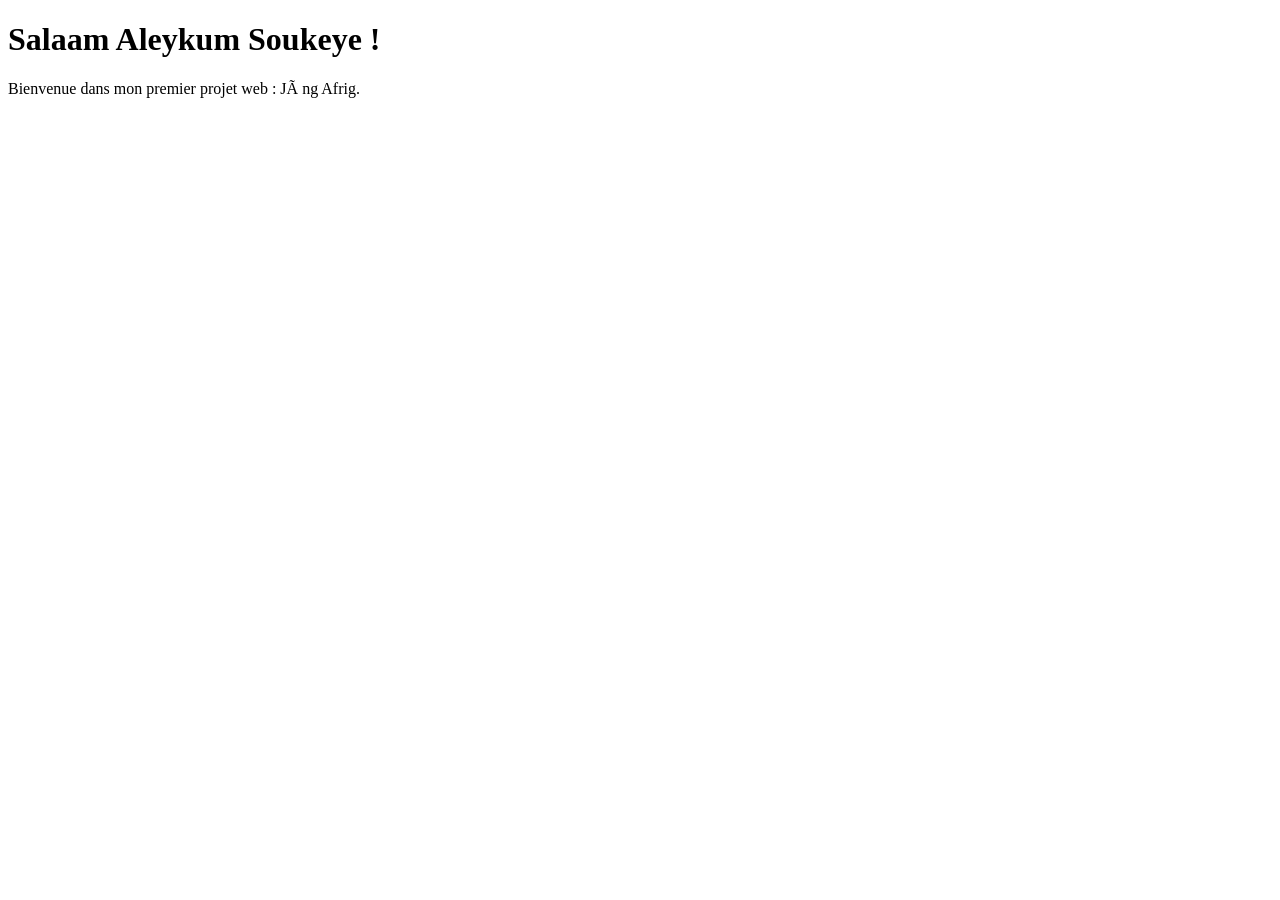
==== index.html @ 203031ad "preéparer un fichier" ====
<!DOCTYPE html>
<html lang="fr">
<head>
<meta charset="UTF -8">
<title >Salaam Aleykum Soukeye </title >
</head>
<body>
<h1>Salaam Aleykum Soukeye !</h1>
<p>Bienvenue dans mon premier projet web : Jàng Afrig.</p>
</body>
</html>
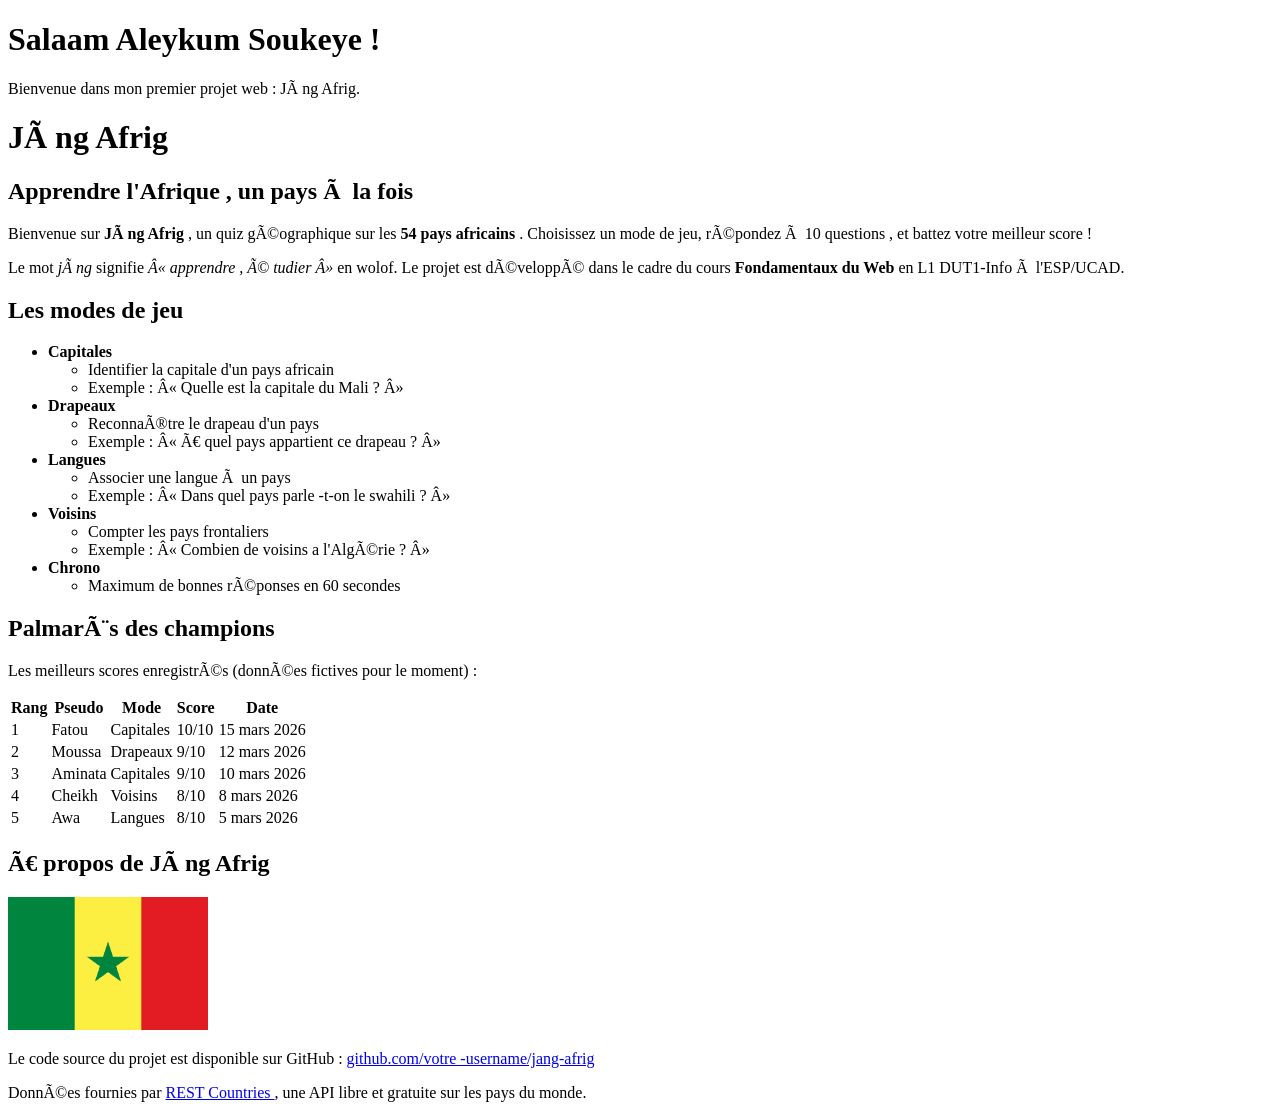
==== commit 0298d572: "v0.1 : page d'accueil HTML brut" ====
--- a/index.html
+++ b/index.html
@@ -8,4 +8,118 @@
 <h1>Salaam Aleykum Soukeye !</h1>
 <p>Bienvenue dans mon premier projet web : Jàng Afrig.</p>
 </body>
-</html>+</html>
+<h1>Jàng Afrig </h1>
+<h2>Apprendre l'Afrique , un pays à la fois </h2>
+<p>
+Bienvenue sur <strong >Jàng Afrig </strong >, un quiz géographique sur
+les
+<strong >54 pays africains </strong >. Choisissez un mode de jeu,
+répondez à
+10 questions , et battez votre meilleur score !
+</p>
+<p>
+Le mot <em>jàng</em> signifie <em>«&nbsp;apprendre , é
+tudier&nbsp;»</em>
+en wolof. Le projet est développé dans le cadre du cours
+<strong >Fondamentaux du Web </strong > en L1 DUT1-Info à l'ESP/UCAD.
+</p>
+<h2>Les modes de jeu </h2>
+<ul>
+<li>
+<strong >Capitales </strong >
+<ul>
+<li>Identifier la capitale d'un pays africain </li>
+<li>Exemple : « Quelle est la capitale du Mali ? »</li>
+</ul>
+</li>
+<li>
+<strong >Drapeaux </strong >
+<ul>
+<li>Reconnaître le drapeau d'un pays </li>
+<li>Exemple : « À quel pays appartient ce drapeau ? »</li>
+</ul>
+</li>
+<li>
+<strong >Langues </strong >
+<ul>
+<li>Associer une langue à un pays </li>
+<li>Exemple : « Dans quel pays parle -t-on le swahili ? »</li>
+</ul>
+</li>
+<li>
+<strong >Voisins </strong >
+<ul>
+<li>Compter les pays frontaliers </li>
+<li>Exemple : « Combien de voisins a l'Algérie ? »</li>
+</ul>
+</li>
+<li>
+<strong >Chrono </strong >
+<ul>
+<li>Maximum de bonnes réponses en 60 secondes </li>
+</ul>
+</li>
+</ul>
+<h2>Palmarès des champions </h2>
+<p>Les meilleurs scores enregistrés (données fictives pour le moment)
+:</p>
+<table >
+<tr>
+<th>Rang </th>
+<th>Pseudo </th>
+<th>Mode </th>
+<th>Score </th>
+<th>Date </th>
+</tr>
+<tr>
+<td>1</td>
+<td>Fatou </td>
+<td>Capitales </td>
+<td>10/10</td>
+<td>15 mars 2026</td>
+</tr>
+<tr>
+<td>2</td>
+<td>Moussa </td>
+<td>Drapeaux </td>
+<td>9/10</td>
+<td>12 mars 2026</td>
+</tr>
+<tr>
+<td>3</td>
+<td>Aminata </td>
+<td>Capitales </td>
+<td>9/10</td>
+<td>10 mars 2026</td>
+</tr>
+<tr>
+<td>4</td>
+<td>Cheikh </td>
+<td>Voisins </td>
+<td>8/10</td>
+<td>8 mars 2026</td>
+</tr>
+<tr>
+<td>5</td>
+<td>Awa </td>
+<td>Langues </td>
+<td>8/10</td>
+<td>5 mars 2026</td>
+</tr>
+</table >
+<h2>À propos de Jàng Afrig </h2>
+<p>
+<img src="images/drapeau.png" alt="Drapeau africain" width="200">
+</p>
+<p>
+Le code source du projet est disponible sur GitHub :
+<a href="https://github.com/soukeye-ndiaye/jang-afrig">
+github.com/votre -username/jang-afrig
+</a>
+</p>
+<p>
+Données fournies par
+<a href="https://restcountries.com">REST Countries </a>,
+une API libre et gratuite sur les pays du monde.
+</p>
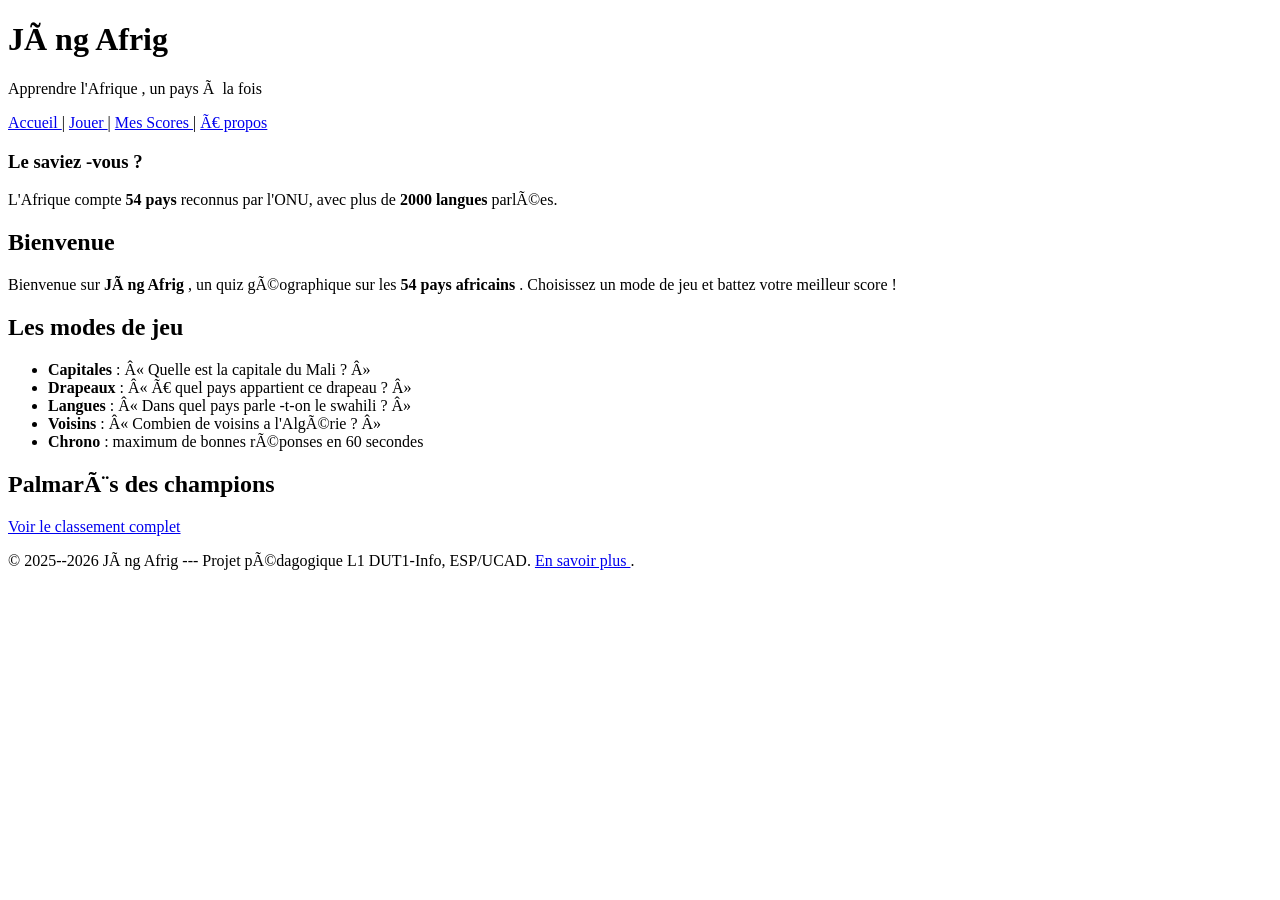
==== commit 63f856a0: "v0.2 : 5 pages HTML semantiques + formulaire" ====
--- a/index.html
+++ b/index.html
@@ -5,121 +5,62 @@
 <title >Salaam Aleykum Soukeye </title >
 </head>
 <body>
-<h1>Salaam Aleykum Soukeye !</h1>
-<p>Bienvenue dans mon premier projet web : Jàng Afrig.</p>
+<body>
+<header >
+<h1>Jàng Afrig </h1>
+<p>Apprendre l'Afrique , un pays à la fois </p>
+</header >
+<nav>
+<a href="index.html">Accueil </a> |
+<a href="quiz.html">Jouer </a> |
+<a href="scores.html">Mes Scores </a> |
+<a href="apropos.html">À propos </a>
+</nav>
+<main>
+    <aside >
+<h3>Le saviez -vous ?</h3>
+<p>
+L'Afrique compte <strong >54 pays </strong > reconnus par l'ONU,
+avec plus de <strong >2000 langues </strong > parlées.
+</p>
+</aside >
+<section >
+<h2>Bienvenue </h2>
+<p>
+Bienvenue sur <strong >Jàng Afrig </strong >, un quiz
+géographique sur les
+<strong >54 pays africains </strong >. Choisissez un mode de
+jeu et battez
+votre meilleur score !
+</p>
+</section >
+<section >
+<h2>Les modes de jeu </h2>
+<ul>
+<li><strong >Capitales </strong > : « Quelle est la capitale
+du Mali ? »</li>
+<li><strong >Drapeaux </strong > : « À quel pays appartient
+ce drapeau ? »</li>
+<li><strong >Langues </strong > : « Dans quel pays
+parle -t-on le swahili ? »</li>
+<li><strong >Voisins </strong > : « Combien de voisins a
+l'Algérie ? »</li>
+<li><strong >Chrono </strong > : maximum de bonnes réponses
+en 60 secondes </li>
+</ul>
+</section >
+<section >
+<h2>Palmarès des champions </h2>
+<p><a href="scores.html">Voir le classement complet </a></p>
+</section >
+</main>
+<footer >
+<p>
+&copy; 2025--2026 Jàng Afrig --- Projet pédagogique L1
+DUT1-Info, ESP/UCAD.
+<a href="apropos.html">En savoir plus </a>.
+</p>
+</footer >
 </body>
 </html>
-<h1>Jàng Afrig </h1>
-<h2>Apprendre l'Afrique , un pays à la fois </h2>
-<p>
-Bienvenue sur <strong >Jàng Afrig </strong >, un quiz géographique sur
-les
-<strong >54 pays africains </strong >. Choisissez un mode de jeu,
-répondez à
-10 questions , et battez votre meilleur score !
-</p>
-<p>
-Le mot <em>jàng</em> signifie <em>«&nbsp;apprendre , é
-tudier&nbsp;»</em>
-en wolof. Le projet est développé dans le cadre du cours
-<strong >Fondamentaux du Web </strong > en L1 DUT1-Info à l'ESP/UCAD.
-</p>
-<h2>Les modes de jeu </h2>
-<ul>
-<li>
-<strong >Capitales </strong >
-<ul>
-<li>Identifier la capitale d'un pays africain </li>
-<li>Exemple : « Quelle est la capitale du Mali ? »</li>
-</ul>
-</li>
-<li>
-<strong >Drapeaux </strong >
-<ul>
-<li>Reconnaître le drapeau d'un pays </li>
-<li>Exemple : « À quel pays appartient ce drapeau ? »</li>
-</ul>
-</li>
-<li>
-<strong >Langues </strong >
-<ul>
-<li>Associer une langue à un pays </li>
-<li>Exemple : « Dans quel pays parle -t-on le swahili ? »</li>
-</ul>
-</li>
-<li>
-<strong >Voisins </strong >
-<ul>
-<li>Compter les pays frontaliers </li>
-<li>Exemple : « Combien de voisins a l'Algérie ? »</li>
-</ul>
-</li>
-<li>
-<strong >Chrono </strong >
-<ul>
-<li>Maximum de bonnes réponses en 60 secondes </li>
-</ul>
-</li>
-</ul>
-<h2>Palmarès des champions </h2>
-<p>Les meilleurs scores enregistrés (données fictives pour le moment)
-:</p>
-<table >
-<tr>
-<th>Rang </th>
-<th>Pseudo </th>
-<th>Mode </th>
-<th>Score </th>
-<th>Date </th>
-</tr>
-<tr>
-<td>1</td>
-<td>Fatou </td>
-<td>Capitales </td>
-<td>10/10</td>
-<td>15 mars 2026</td>
-</tr>
-<tr>
-<td>2</td>
-<td>Moussa </td>
-<td>Drapeaux </td>
-<td>9/10</td>
-<td>12 mars 2026</td>
-</tr>
-<tr>
-<td>3</td>
-<td>Aminata </td>
-<td>Capitales </td>
-<td>9/10</td>
-<td>10 mars 2026</td>
-</tr>
-<tr>
-<td>4</td>
-<td>Cheikh </td>
-<td>Voisins </td>
-<td>8/10</td>
-<td>8 mars 2026</td>
-</tr>
-<tr>
-<td>5</td>
-<td>Awa </td>
-<td>Langues </td>
-<td>8/10</td>
-<td>5 mars 2026</td>
-</tr>
-</table >
-<h2>À propos de Jàng Afrig </h2>
-<p>
-<img src="images/drapeau.png" alt="Drapeau africain" width="200">
-</p>
-<p>
-Le code source du projet est disponible sur GitHub :
-<a href="https://github.com/soukeye-ndiaye/jang-afrig">
-github.com/votre -username/jang-afrig
-</a>
-</p>
-<p>
-Données fournies par
-<a href="https://restcountries.com">REST Countries </a>,
-une API libre et gratuite sur les pays du monde.
-</p>
+
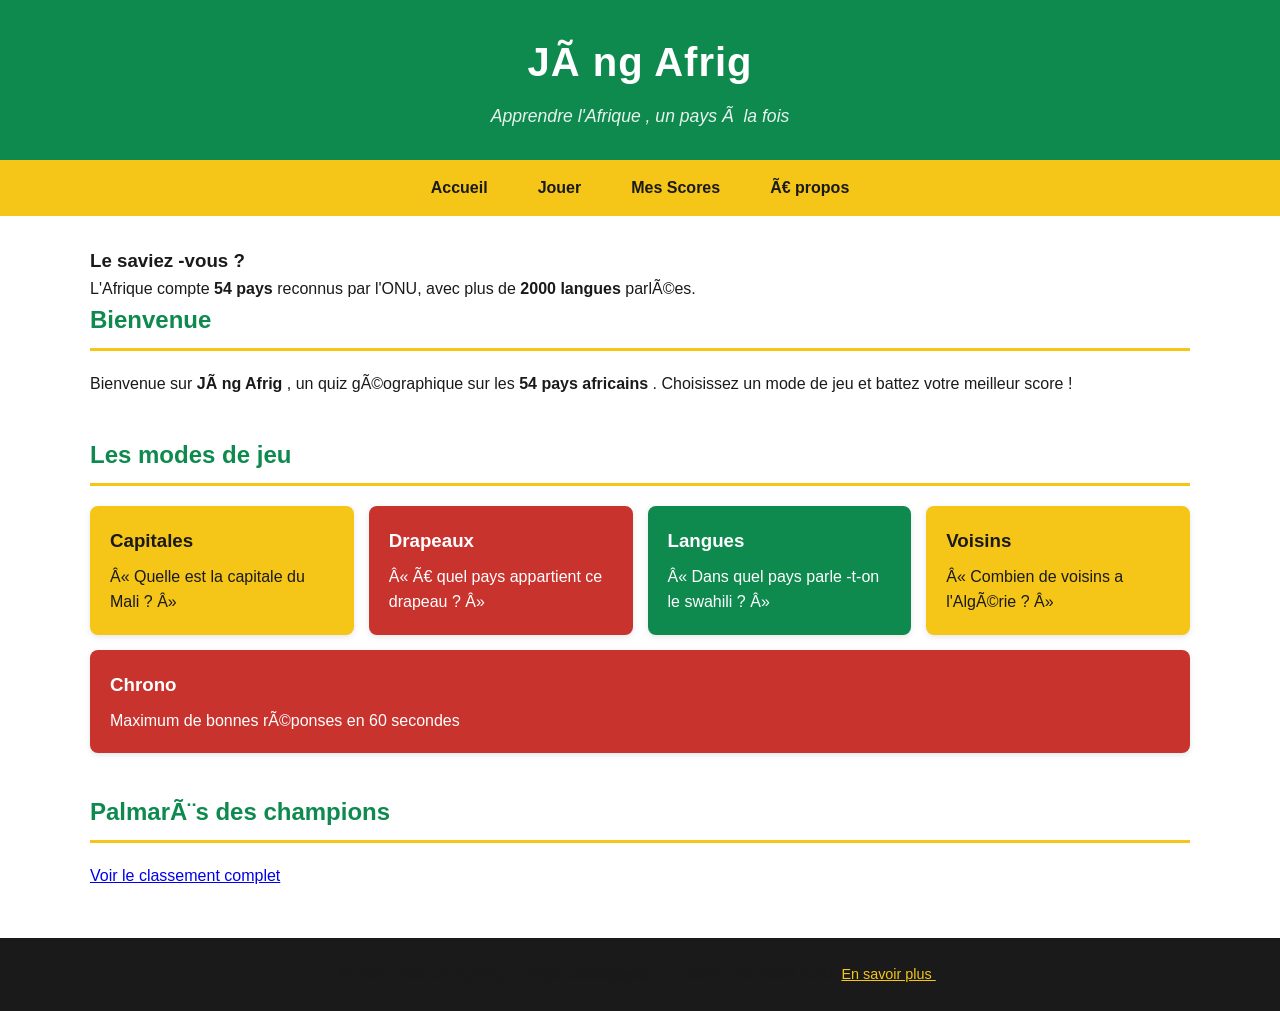
==== commit 4b7ebcc1: "v0.3 : CSS panafricain + Google Fonts" ====
--- a/index.html
+++ b/index.html
@@ -3,6 +3,14 @@
 <head>
 <meta charset="UTF -8">
 <title >Salaam Aleykum Soukeye </title >
+<meta charset="UTF -8">
+<title >Jàng Afrig </title >
+<link rel="preconnect" href="https://fonts.googleapis.com">
+<link rel="preconnect" href="https://fonts.gstatic.com" crossorigin >
+<link
+href="https://fonts.googleapis.com/css2?family=Poppins:wght@400;600&family=Montserrat:wght@600;700&display=swap"
+rel="stylesheet">
+<link rel="stylesheet" href="style.css">
 </head>
 <body>
 <body>
@@ -11,9 +19,9 @@
 <p>Apprendre l'Afrique , un pays à la fois </p>
 </header >
 <nav>
-<a href="index.html">Accueil </a> |
-<a href="quiz.html">Jouer </a> |
-<a href="scores.html">Mes Scores </a> |
+<a href="index.html">Accueil </a> 
+<a href="quiz.html">Jouer </a> 
+<a href="scores.html">Mes Scores </a> 
 <a href="apropos.html">À propos </a>
 </nav>
 <main>
@@ -36,18 +44,28 @@
 </section >
 <section >
 <h2>Les modes de jeu </h2>
-<ul>
-<li><strong >Capitales </strong > : « Quelle est la capitale
-du Mali ? »</li>
-<li><strong >Drapeaux </strong > : « À quel pays appartient
-ce drapeau ? »</li>
-<li><strong >Langues </strong > : « Dans quel pays
-parle -t-on le swahili ? »</li>
-<li><strong >Voisins </strong > : « Combien de voisins a
-l'Algérie ? »</li>
-<li><strong >Chrono </strong > : maximum de bonnes réponses
-en 60 secondes </li>
-</ul>
+<div class="modes-grille">
+<div class="carte-mode carte-jaune">
+<h3>Capitales </h3>
+<p>« Quelle est la capitale du Mali ? »</p>
+</div>
+<div class="carte-mode carte-rouge">
+<h3>Drapeaux </h3>
+<p>« À quel pays appartient ce drapeau ? »</p>
+</div>
+<div class="carte-mode carte-vert">
+<h3>Langues </h3>
+<p>« Dans quel pays parle -t-on le swahili ? »</p>
+</div>
+<div class="carte-mode carte-jaune">
+<h3>Voisins </h3>
+<p>« Combien de voisins a l'Algérie ? »</p>
+</div>
+<div class="carte-mode carte-rouge">
+<h3>Chrono </h3>
+<p>Maximum de bonnes réponses en 60 secondes </p>
+</div>
+</div>
 </section >
 <section >
 <h2>Palmarès des champions </h2>
--- a/style.css
+++ b/style.css
@@ -0,0 +1,165 @@
+/* ===== Reset minimal ===== */
+* {
+box-sizing: border -box;
+margin: 0;
+padding: 0;
+}
+body {
+font-family: 'Poppins ', sans-serif;
+line-height: 1.6;
+color: var(--noir);
+background-color: var(--blanc -casse);
+}
+h1, h2, h3 {
+font-family: 'Montserrat ', sans-serif;
+font-weight: 700;
+}
+/* ===== Palette panafricaine ===== */
+:root {
+--vert: #0E8A4F;
+--jaune: #F5C518;
+--rouge: #C8332E;
+--noir: #1A1A1A;
+--blanc-casse: #F8F8F8;
+}
+/* ===== Header ===== */
+header {
+background-color: var(--vert);
+color: white;
+padding: 30px 20px;
+text-align: center;
+}
+header h1 {
+font-size: 2.5rem;
+margin-bottom: 8px;
+letter-spacing: 1px;
+}
+header p {
+font-size: 1.1rem;
+opacity: 0.9;
+font-style: italic;
+}
+/* ===== Navigation ===== */
+nav {
+background-color: var(--jaune);
+padding: 0;
+display: flex;
+justify-content: center;
+flex-wrap: wrap;
+}
+nav a {
+color: var(--noir);
+text-decoration: none;
+font-weight: 600;
+padding: 15px 25px;
+transition: background -color 0.2s;
+}
+nav a:hover {
+ background-color: var(--vert);
+color: white;
+}
+/* ===== Section principale ===== */
+main {
+max-width: 1100px;
+margin: 30px auto;
+padding: 0 20px;
+}
+main section {
+margin-bottom: 40px;
+}
+main h2 {
+color: var(--vert);
+border-bottom: 3px solid var(--jaune);
+padding-bottom: 8px;
+margin-bottom: 20px;
+}
+/* ===== Grille de cartes (Flexbox) ===== */
+.modes-grille {
+display: flex;
+flex-wrap: wrap;
+gap: 15px;
+}
+.carte-mode {
+flex: 1 1 200px;
+padding: 20px;
+border-radius: 8px;
+color: var(--noir);
+box-shadow: 0 2px 6px rgba(0, 0, 0, 0.1);
+}
+.carte-mode h3 {
+margin-bottom: 8px;
+}
+.carte-jaune { background-color: var(--jaune); }
+.carte-rouge { background-color: var(--rouge); color: white; }
+.carte-vert { background-color: var(--vert); color: white; }
+/* ===== Boutons ===== */
+.btn {
+display: inline-block;
+padding: 12px 28px;
+font-size: 1rem;
+font-weight: 600;
+border: none;
+border-radius: 6px;
+cursor: pointer;
+text-decoration: none;
+transition: background -color 0.2s, transform 0.1s;
+}
+.btn-primary {
+background-color: var(--vert);
+color: white;
+}
+.btn-primary:hover {
+background-color: #0a6e3f; /* vert plus foncé */
+}
+.btn-primary:active {
+transform: scale(0.97);
+}
+.btn-secondary {
+background-color: var(--blanc -casse);
+color: var(--noir);
+border: 2px solid var(--noir);
+}
+.btn-secondary:hover {
+background-color: var(--noir);
+color: white;
+}
+/* ===== Tableaux ===== */
+table {
+width: 100%;
+border-collapse: collapse;
+margin-top: 15px;
+box-shadow: 0 2px 6px rgba(0, 0, 0, 0.05);
+}
+th {
+background-color: var(--vert);
+color: white;
+padding: 12px;
+text-align: left;
+}
+td {
+padding: 10px 12px;
+border-bottom: 1px solid #e0e0e0;
+}
+/* Lignes alternées (zébrures) */
+tr:nth-child(even) td {
+background-color: rgba(245, 197, 24, 0.08);
+}
+tr:hover td {
+background-color: rgba(14, 138, 79, 0.1);
+}
+/* ===== Footer ===== */
+footer {
+background-color: var(--noir);
+color: var(--blanc -casse);
+padding: 25px 20px;
+text-align: center;
+margin-top: 50px;
+font-size: 0.9rem;
+}
+footer a {
+ color: var(--jaune);
+text-decoration: underline;
+}
+footer a:hover {
+color: white;
+}
